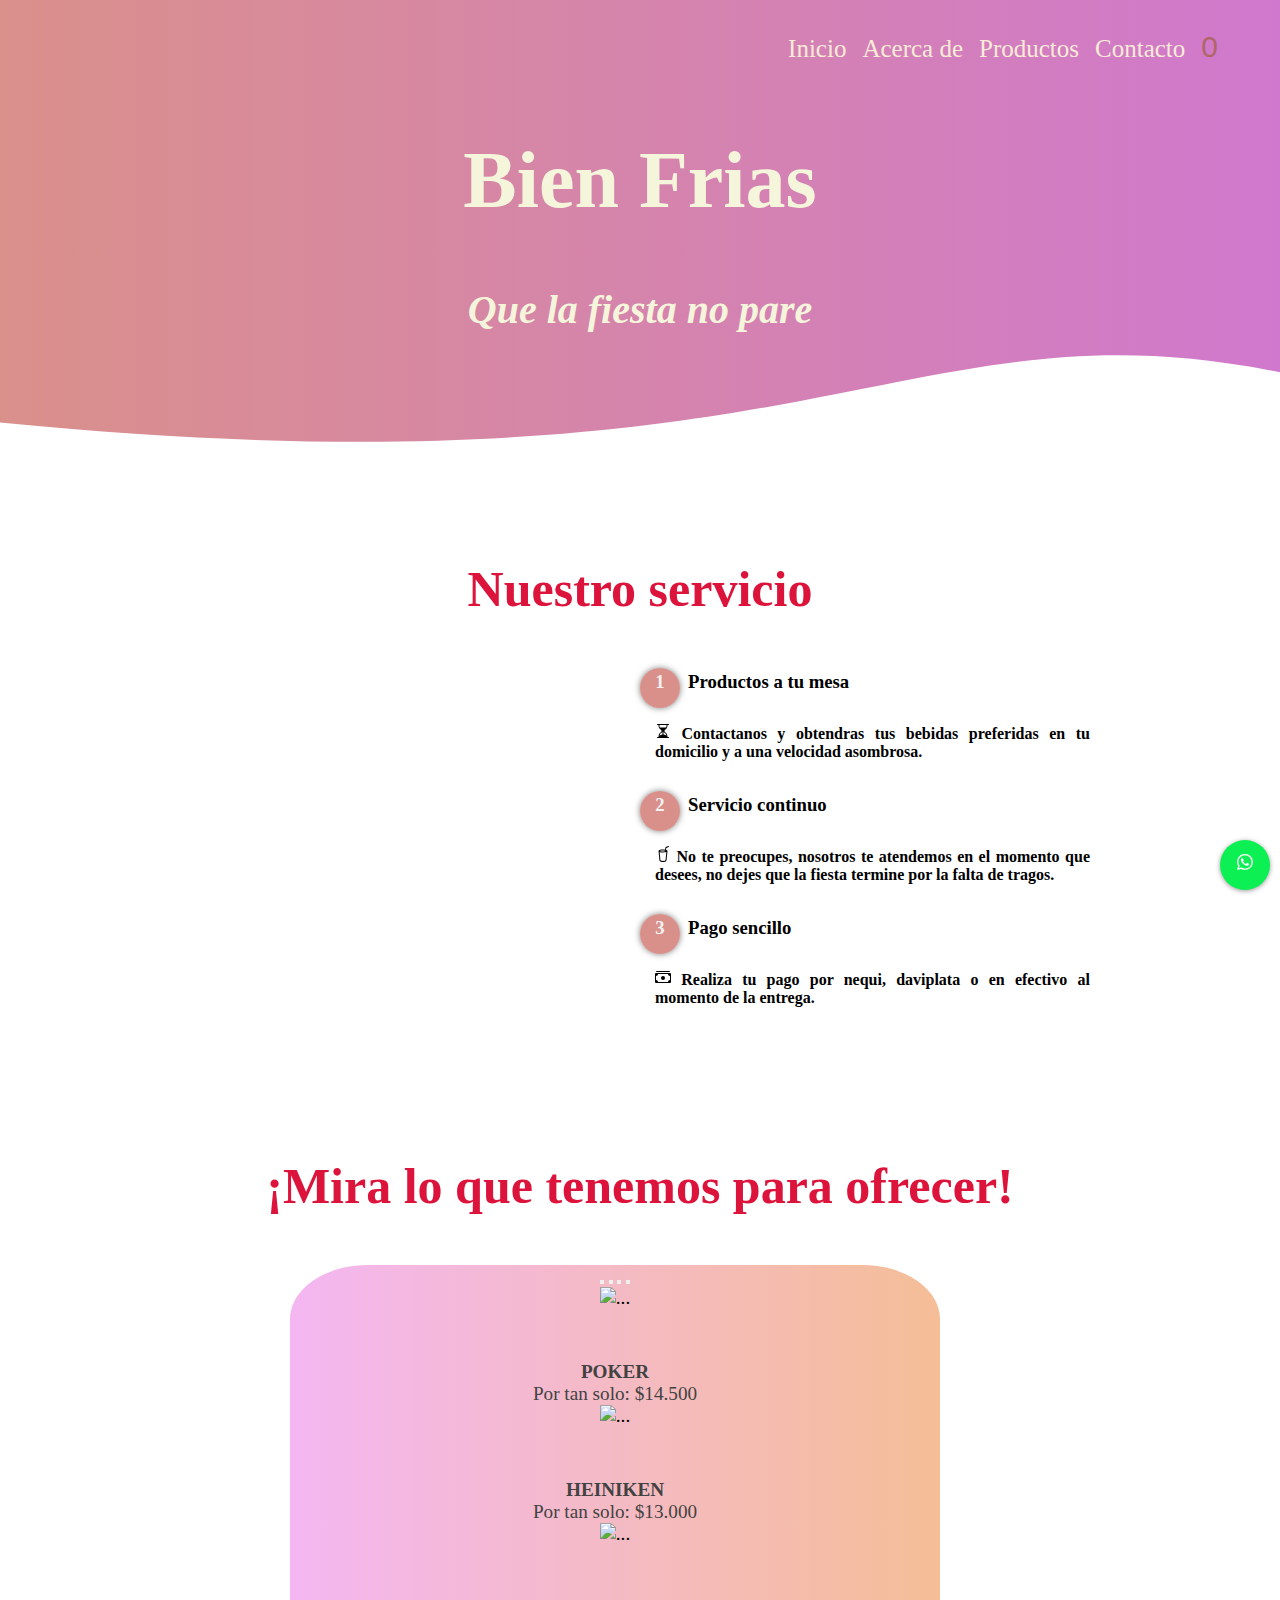
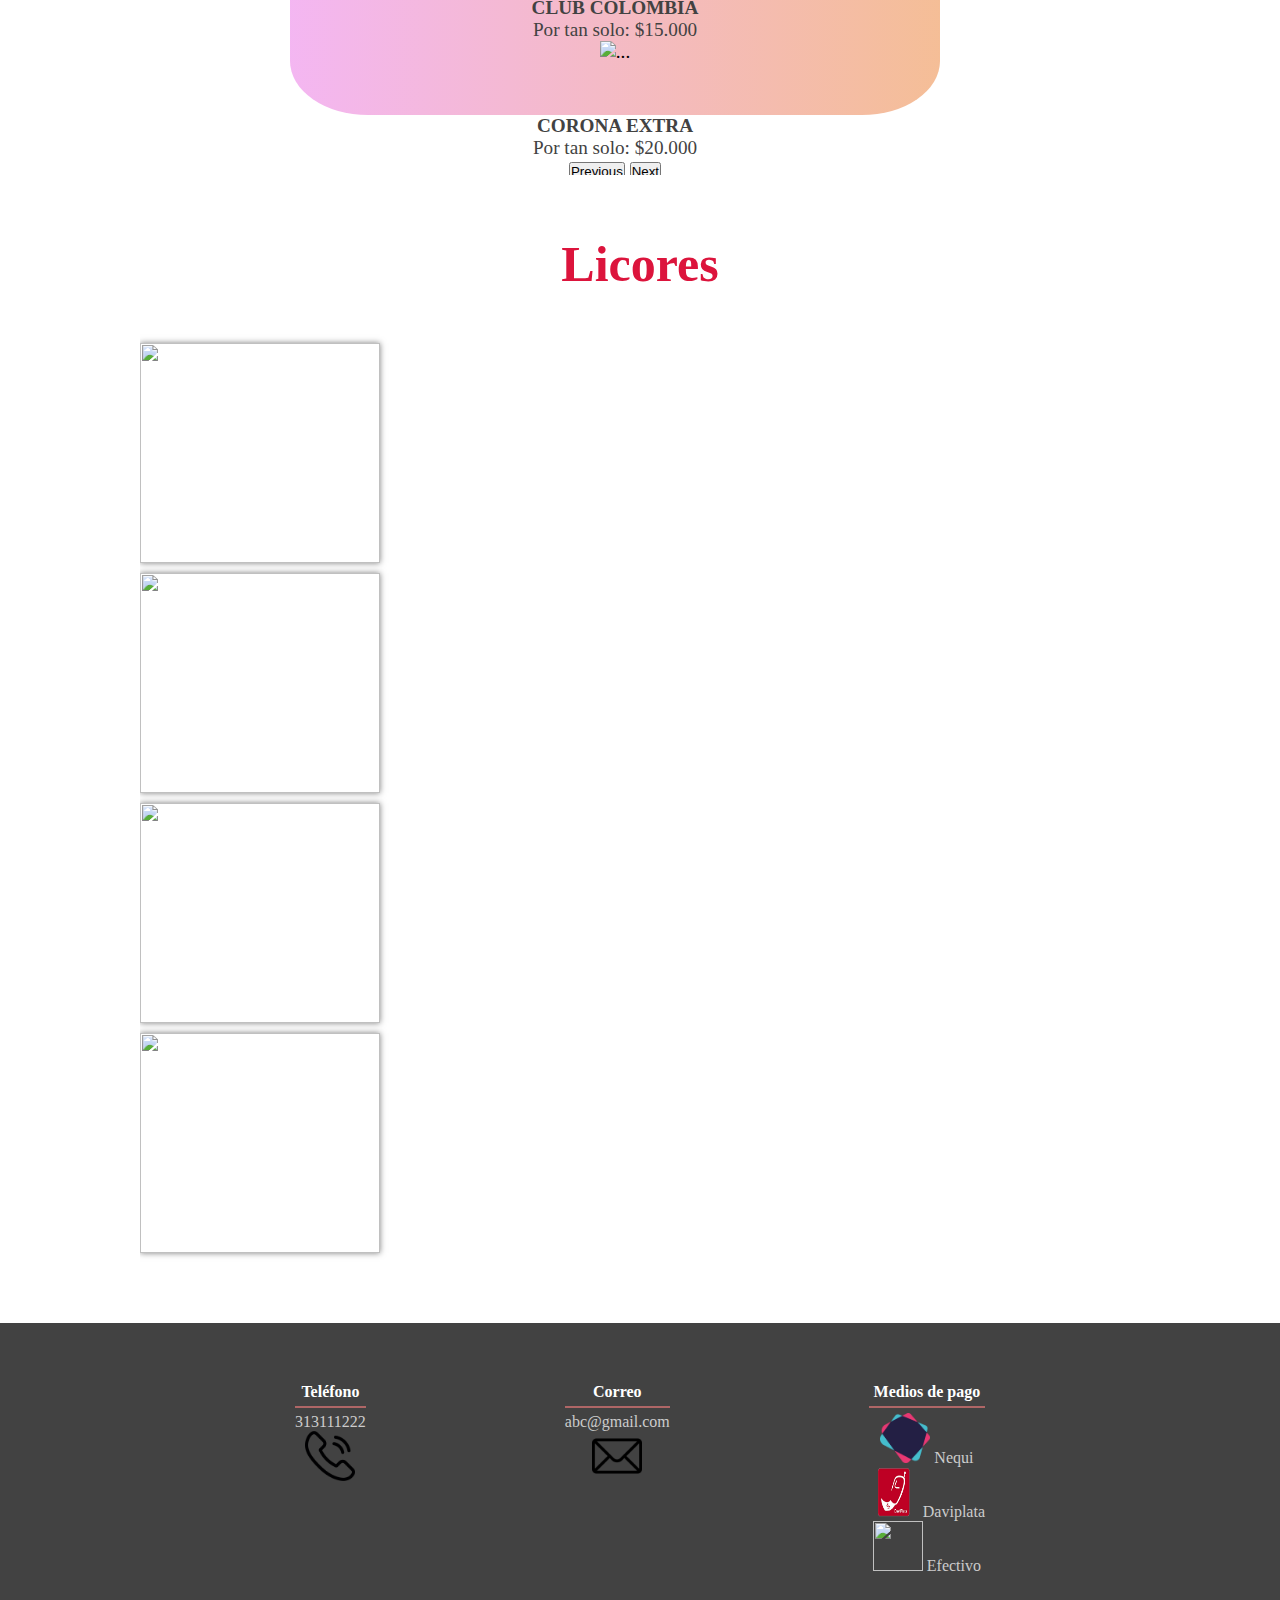
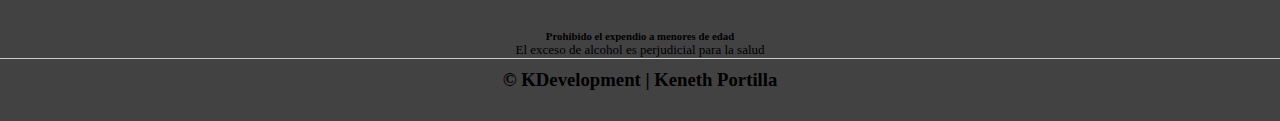
==== index.html @ 6ebc7239 "Add files via upload" ====
<!DOCTYPE html>
<html lang="en">

<head>
  <meta charset="UTF-8">
  <meta http-equiv="X-UA-Compatible" content="IE=edge">
  <meta name="viewport" content="width=device-width, initial-scale=1.0">
  <title>TodoVariety</title>
  <script src="https://kit.fontawesome.com/df59baf6b8.js" crossorigin="anonymous"></script>
  <link rel="preconnect" href="https://fonts.gstatic.com">
  <link href="https://fonts.googleapis.com/css2?family=Roboto:wght@400;700&display=swap" rel="stylesheet">

  <script defer src="stock.js"></script>
  <script defer src="modal.js"></script>
  <script defer src="app.js"></script>

  <link rel="shortcut icon" href="resources/icon.png">

  <link href="https://fonts.googleapis.com/css2?family=Bitter:wght@400;700&display=swap" rel="stylesheet">
  <link rel="preconectar" href="https://fonts.googleapis.com">
  <link rel="preconectar" href="https://fonts.gstatic.com" crossorigin>
  <link
    href="https: //fonts.googleapis.com/css2? familia= Josefin+Sans:ital,peso@0,300;0,400;0,600;1,300;1,400 & display=swap"
    rel="stylesheet">
  <link rel="stylesheet" type="text/css" href="css/style.css">
  <link rel="stylesheet" type="text/css" href="css/animation.css">
  <link rel="stylesheet" type="text/css" href="css/wpp.css">

  <link href="https://cdn.jsdelivr.net/npm/bootstrap@5.2.2/dist/css/bootstrap.min.css" rel="stylesheet"
    integrity="sha384-Zenh87qX5JnK2Jl0vWa8Ck2rdkQ2Bzep5IDxbcnCeuOxjzrPF/et3URy9Bv1WTRi" crossorigin="anonymous">
  <script src="https://cdn.jsdelivr.net/npm/bootstrap@5.2.2/dist/js/bootstrap.bundle.min.js"
    integrity="sha384-OERcA2EqjJCMA+/3y+gxIOqMEjwtxJY7qPCqsdltbNJuaOe923+mo//f6V8Qbsw3"
    crossorigin="anonymous"></script>
</head>

<body>

  <header id="banner">
    <nav class="fadeInLR">
      <a href="#">Inicio</a>
      <a href="#cont-au">Acerca de</a>
      <a href="#cont-prod">Productos</a>
      <a href="#foo">Contacto</a>
      <a href="#elcarro"><button id="boton-carrito"><i class="fas fa-shopping-cart"></i><span
            id="contadorCarrito">0</span></button>
      </a>
    </nav>

    <section class="header-text">

      <h1 class="fadeInRL">Bien Frias</h1>
      <h2 class="fadeInLR">Que la fiesta no pare</h2>

    </section>
    <div class="wave fadeInUp" style="height: 150px; overflow: hidden;"><svg viewBox="0 0 500 150"
        preserveAspectRatio="none" style="height: 100%; width: 100%;">
        <path d="M-0.84,72.36 C323.64,154.27 352.99,-54.94 501.41,23.02 L500.00,150.00 L0.00,150.00 Z"
          style="stroke: none; fill: #ffffff;"></path>
      </svg></div>
  </header>

  <div id="container">

    <section id="cont-au" class="contenedor about-us">
      <h2 class="tit">Nuestro servicio</h2>
      <div class="contenedor-about-us">
        <img src="resources/img.png" alt="" class="img-about-us">
        <div class="contenido-textos">
          <h3><span>1</span>Productos a tu mesa</h3>
          <p><svg xmlns="http://www.w3.org/2000/svg" width="16" height="16" fill="currentColor"
              class="bi bi-hourglass-split" viewBox="0 0 16 16">
              <path
                d="M2.5 15a.5.5 0 1 1 0-1h1v-1a4.5 4.5 0 0 1 2.557-4.06c.29-.139.443-.377.443-.59v-.7c0-.213-.154-.451-.443-.59A4.5 4.5 0 0 1 3.5 3V2h-1a.5.5 0 0 1 0-1h11a.5.5 0 0 1 0 1h-1v1a4.5 4.5 0 0 1-2.557 4.06c-.29.139-.443.377-.443.59v.7c0 .213.154.451.443.59A4.5 4.5 0 0 1 12.5 13v1h1a.5.5 0 0 1 0 1h-11zm2-13v1c0 .537.12 1.045.337 1.5h6.326c.216-.455.337-.963.337-1.5V2h-7zm3 6.35c0 .701-.478 1.236-1.011 1.492A3.5 3.5 0 0 0 4.5 13s.866-1.299 3-1.48V8.35zm1 0v3.17c2.134.181 3 1.48 3 1.48a3.5 3.5 0 0 0-1.989-3.158C8.978 9.586 8.5 9.052 8.5 8.351z" />
            </svg> Contactanos y obtendras tus bebidas preferidas en tu domicilio y a una velocidad asombrosa.</p>
          <h3><span>2</span>Servicio continuo</h3>
          <p><svg xmlns="http://www.w3.org/2000/svg" width="16" height="16" fill="currentColor" class="bi bi-cup-straw"
              viewBox="0 0 16 16">
              <path
                d="M13.902.334a.5.5 0 0 1-.28.65l-2.254.902-.4 1.927c.376.095.715.215.972.367.228.135.56.396.56.82 0 .046-.004.09-.011.132l-.962 9.068a1.28 1.28 0 0 1-.524.93c-.488.34-1.494.87-3.01.87-1.516 0-2.522-.53-3.01-.87a1.28 1.28 0 0 1-.524-.93L3.51 5.132A.78.78 0 0 1 3.5 5c0-.424.332-.685.56-.82.262-.154.607-.276.99-.372C5.824 3.614 6.867 3.5 8 3.5c.712 0 1.389.045 1.985.127l.464-2.215a.5.5 0 0 1 .303-.356l2.5-1a.5.5 0 0 1 .65.278zM9.768 4.607A13.991 13.991 0 0 0 8 4.5c-1.076 0-2.033.11-2.707.278A3.284 3.284 0 0 0 4.645 5c.146.073.362.15.648.222C5.967 5.39 6.924 5.5 8 5.5c.571 0 1.109-.03 1.588-.085l.18-.808zm.292 1.756C9.445 6.45 8.742 6.5 8 6.5c-1.133 0-2.176-.114-2.95-.308a5.514 5.514 0 0 1-.435-.127l.838 8.03c.013.121.06.186.102.215.357.249 1.168.69 2.438.69 1.27 0 2.081-.441 2.438-.69.042-.029.09-.094.102-.215l.852-8.03a5.517 5.517 0 0 1-.435.127 8.88 8.88 0 0 1-.89.17zM4.467 4.884s.003.002.005.006l-.005-.006zm7.066 0-.005.006c.002-.004.005-.006.005-.006zM11.354 5a3.174 3.174 0 0 0-.604-.21l-.099.445.055-.013c.286-.072.502-.149.648-.222z" />
            </svg>
            No te preocupes, nosotros te atendemos en el momento que desees, no dejes que la fiesta termine por la falta
            de tragos.</p>
          <h3><span>3</span>Pago sencillo</h3>
          <p><svg xmlns="http://www.w3.org/2000/svg" width="16" height="16" fill="currentColor" class="bi bi-cash-stack"
              viewBox="0 0 16 16">
              <path d="M1 3a1 1 0 0 1 1-1h12a1 1 0 0 1 1 1H1zm7 8a2 2 0 1 0 0-4 2 2 0 0 0 0 4z" />
              <path
                d="M0 5a1 1 0 0 1 1-1h14a1 1 0 0 1 1 1v8a1 1 0 0 1-1 1H1a1 1 0 0 1-1-1V5zm3 0a2 2 0 0 1-2 2v4a2 2 0 0 1 2 2h10a2 2 0 0 1 2-2V7a2 2 0 0 1-2-2H3z" />
            </svg>
            Realiza tu pago por nequi, daviplata o en efectivo al momento de la entrega.</p>
        </div>
      </div>

    </section>

    <section id="cont-prod" class="contenedor productos">
      <h2 class="tit">¡Mira lo que tenemos para ofrecer!</h2>
      <div id="beerCarousel" show="false" class="carousel slide fadeInDown" data-bs-ride="carousel">

        <div class="carousel-indicators">
          <button type="button" data-bs-target="#carouselExampleCaptions" data-bs-slide-to="0" class="active"
            aria-current="true" aria-label="Slide 1"></button>
          <button type="button" data-bs-target="#carouselExampleCaptions" data-bs-slide-to="1"
            aria-label="Slide 2"></button>
          <button type="button" data-bs-target="#carouselExampleCaptions" data-bs-slide-to="2"
            aria-label="Slide 3"></button>
          <button type="button" data-bs-target="#carouselExampleCaptions" data-bs-slide-to="3"
            aria-label="Slide 4"></button>
        </div>
        <div class="carousel-inner">
          <div class="carousel-item active">
            <img id="carrusel1" src="resources/poker.png" class="d-block w-100" alt="...">
            <div class="carousel-caption d-none d-md-block">
              <h4>POKER</h4>
              <p>Por tan solo: $14.500</p>
            </div>
          </div>
          <div class="carousel-item">
            <img id="carrusel2" src="resources/heiniken.png" class="d-block w-100" alt="...">
            <div class="carousel-caption d-none d-md-block">
              <h4>HEINIKEN</h4>
              <p>Por tan solo: $13.000</p>
            </div>
          </div>
          <div class="carousel-item">
            <img id="carrusel3" src="resources/clubcol.png" class="d-block w-100" alt="...">
            <div class="carousel-caption d-none d-md-block">
              <h4>CLUB COLOMBIA</h4>
              <p>Por tan solo: $15.000</p>
            </div>
          </div>
          <div class="carousel-item">
            <img id="carrusel4" src="resources/corona.png" class="d-block w-100" alt="...">
            <div class="carousel-caption d-none d-md-block">
              <h4>CORONA EXTRA</h4>
              <p>Por tan solo: $20.000</p>
            </div>
          </div>
          </form>

        </div>
        <button class="carousel-control-prev" type="button" data-bs-target="#carouselExampleCaptions"
          data-bs-slide="prev">
          <span class="carousel-control-prev-icon" aria-hidden="true"></span>
          <span class="visually-hidden">Previous</span>
        </button>
        <button class="carousel-control-next" type="button" data-bs-target="#carouselExampleCaptions"
          data-bs-slide="next">
          <span class="carousel-control-next-icon" aria-hidden="true"></span>
          <span class="visually-hidden">Next</span>
        </button>
      </div>

    </section>


    <div class="contenedor">
      <div class="elcarro" id="elcarro">
        <div class="modal-contenedor">
          <div class="modal-carrito">
            <h3>Carrito</h3>
            <button id="carritoCerrar"><i class="fas fa-times-circle"></i></button>
            <div id="carrito-contenedor">
            </div>
            <p class="precioProducto">Precio total: $<span id="precioTotal">0</span></p>
      

            <button id="vaciar-carrito" class="boton-agregar">Vaciar carrito</button>
          </div>
        </div>
      </div>

      <h2 class="tit">Licores</h2>
      <div class="galeria-prod"></div>
      <main id="contenedor-productos">

      </main>
    </div>
  </div>




  <footer id="foo">
    <div class="contenedor-footer">
      <div class="cont-foo">
        <h4>Teléfono</h4>
        <p>313111222</p>
        <img src="resources/tel.png" width="150" height="150px" alt="">
      </div>
      <div class="cont-foo">
        <h4>Correo</h4>
        <p>abc@gmail.com</p>
        <img src="resources/correo.png" width="150" height="150px" alt="">
      </div>
      <div class="cont-foo">
        <h4>Medios de pago</h4>
        <p><img src="resources/nequi.webp" width="50" height="50px" alt="">
          Nequi</p>
        <p><img src="resources/daviplata.webp" width="50px" height="50px" alt="">
          Daviplata</p>
        <p><img src="resources/efectivo.png" width="50px" height="50px" alt="">
          Efectivo</p>
      </div>

    </div>
    <div class="cont-foo-advice">
      <h5>Prohibido el expendio a menores de edad</h5>
      <p>El exceso de alcohol es perjudicial para la salud</p>
    </div>
    <h3 class="titulo-final">&copy; KDevelopment | Keneth Portilla</h3>
  </footer>

  <script src="https://cdn.jsdelivr.net/npm/@popperjs/core@2.11.6/dist/umd/popper.min.js"
    integrity="sha384-oBqDVmMz9ATKxIep9tiCxS/Z9fNfEXiDAYTujMAeBAsjFuCZSmKbSSUnQlmh/jp3"
    crossorigin="anonymous"></script>
  <script src="https://cdn.jsdelivr.net/npm/bootstrap@5.2.2/dist/js/bootstrap.min.js"
    integrity="sha384-IDwe1+LCz02ROU9k972gdyvl+AESN10+x7tBKgc9I5HFtuNz0wWnPclzo6p9vxnk"
    crossorigin="anonymous"></script>

    <script src="https://cdnjs.cloudflare.com/ajax/libs/html2canvas/0.4.1/html2canvas.min.js"></script>
</body>

<a class="btn-wpp" href="https://api.whatsapp.com/send?phone=+573184746028&text=Hola, me interesa comprar algo!">
  <svg xmlns="http://www.w3.org/2000/svg" width="16" height="16" fill="currentColor" class="bi bi-whatsapp"
    viewBox="0 0 16 16">
    <path
      d="M13.601 2.326A7.854 7.854 0 0 0 7.994 0C3.627 0 .068 3.558.064 7.926c0 1.399.366 2.76 1.057 3.965L0 16l4.204-1.102a7.933 7.933 0 0 0 3.79.965h.004c4.368 0 7.926-3.558 7.93-7.93A7.898 7.898 0 0 0 13.6 2.326zM7.994 14.521a6.573 6.573 0 0 1-3.356-.92l-.24-.144-2.494.654.666-2.433-.156-.251a6.56 6.56 0 0 1-1.007-3.505c0-3.626 2.957-6.584 6.591-6.584a6.56 6.56 0 0 1 4.66 1.931 6.557 6.557 0 0 1 1.928 4.66c-.004 3.639-2.961 6.592-6.592 6.592zm3.615-4.934c-.197-.099-1.17-.578-1.353-.646-.182-.065-.315-.099-.445.099-.133.197-.513.646-.627.775-.114.133-.232.148-.43.05-.197-.1-.836-.308-1.592-.985-.59-.525-.985-1.175-1.103-1.372-.114-.198-.011-.304.088-.403.087-.088.197-.232.296-.346.1-.114.133-.198.198-.33.065-.134.034-.248-.015-.347-.05-.099-.445-1.076-.612-1.47-.16-.389-.323-.335-.445-.34-.114-.007-.247-.007-.38-.007a.729.729 0 0 0-.529.247c-.182.198-.691.677-.691 1.654 0 .977.71 1.916.81 2.049.098.133 1.394 2.132 3.383 2.992.47.205.84.326 1.129.418.475.152.904.129 1.246.08.38-.058 1.171-.48 1.338-.943.164-.464.164-.86.114-.943-.049-.084-.182-.133-.38-.232z" />
  </svg>
</a>

</html>
---- css/style.css ----
*{
    margin: 0;
    padding: 0;
    box-sizing: border-box;
}

.body{
    font-family: 'Josefin Sans';
    background-color:#f2f2f2;
    

}
.tit{
    color: crimson;
    font-size: 50px;
    text-align: center;
    margin-bottom: 50px;
}.tit2{
    color: crimson;
    font-size: 30px;
    text-align: left;
    margin-bottom: 20px;
    margin-top: 30px;
}

.contenedor{
    padding: 60px 0;
    width: 90%;
    max-width: 1000px;
    margin: auto;
    overflow: hidden;
}


#banner{
    width: 100%;
    height: 500px;
    /*browsers viejos*/
    background: -webkit-linear-gradient(to left, hsla(302, 90%, 35%, 0.548), hsla(4, 63%, 45%, 0.548)),url(../resources/Header.jpg);
    /*mas actual*/
    background: linear-gradient(to left, hsla(302, 90%, 35%, 0.548), hsla(4, 63%, 45%, 0.548)),url(../resources/Header.jpg);
    background-size: cover;
    background-attachment: fixed;
    position: relative;
}

nav{
    text-align: right;
    padding: 30px 50px 0 0;
}
nav > a{
    color: antiquewhite;
    font-weight: 300;
    text-decoration: none;
    margin-right: 12px;
    font-size: 25px;
    

}
nav > a:hover{ 
    color: blueviolet;
    text-decoration: underline;
}

header .header-text{
    display: flex;
    height: 420px;
    width: 100%;
    align-items: center;
    justify-content: center;
    flex-direction: column;
    text-align: center;
}
.header-text h1{
    font-size: 80px;
    color: beige;
    margin-bottom: 60px;
}
.header-text h2{
    font-size: 40px;
    color: beige;
    font-style: oblique;
    margin-bottom: 80px;
}

.wave{
    position: absolute;
    bottom: 0;
    width: 100%;
}

.contenedor-about-us{
    display: flex;
    justify-content: space-evenly;
}
.img-about-us{
    width: 40%;
}
.contenido-textos{
    width: 45%;
}
.contenido-textos h3{
    margin-bottom: 15px;
}
.contenido-textos h3 span{
    background-color: hsla(4, 63%, 45%, 0.548) ;
    color: #f2f2f2;
    border-radius: 50%;
    display: inline-block;
    text-align: center;
    width: 40px;
    height: 40px;
    padding: 3px;
    margin-right: 8px;
    box-shadow: 0 0 6px 0 rgb(0, 0, 0, .5);
}
.contenido-textos p{
    padding: 0px 0px 30px 15px;
    font-weight: 580;
    text-align: justify;
}

.cont-prod{
    background-color: #f2f2f2;
}

.cont-prod2{
    background-color: #f2f2f2;
}
.galeria-prod{
    display: flex;
    justify-content: space-evenly;
    flex-wrap: wrap;
}
.imagen-prod{
    width: 24%;
    height: 220px;
    margin-bottom: 10px;
    overflow: hidden;
    position: relative;
    cursor: pointer;
    box-shadow: 0 0 6px 0 rgba(0,0,0,.5);
}
.imagen-prod > img{
    width: 100%;
    height: 100%;
    object-fit: cover;
    display: block;
}
.hover-galeria{
    position: absolute;
    width: 100%;
    height: 100%;
    top: 0;
    transform: scale(0);
    background: hsla(302, 78%, 20%, 0.548);
    transition: transform .5s;
    display: flex;
    justify-content: center;
    align-items: center;
    flex-direction: column;
}
.hover-galeria img{
    width: 60px;
    
}
.hover-galeria p{
    color: #f2f2f2;
}
.imagen-prod:hover .hover-galeria{
    transform: scale(1);
}

/*footer*/

footer{
    background-color: #424242;
    padding: 60px 0 30px 0;
    margin: auto;
    overflow: hidden;
}

.contenedor-footer{
    display: flex;
    width: 85%;
    justify-content: space-evenly;
    margin: auto;
    padding-bottom: 55px;
    
}
.cont-foo{
   text-align: center;
}
.cont-foo h4{
    color: #fff;
    border-bottom:  2px solid #af6666;
    padding-bottom: 5px;
    margin-bottom: 5px;
}
.cont-foo p{
    color: #ccc;
}
.cont-foo img{
    height: 50px;
    width: 50px;
}
.cont-foo-advice{
    font-size: small;
    text-align: center;
    border-bottom: .5px solid #ccc;
}
.titulo-final{
    text-align: center;
    padding-top: 10px;
}
/*  
#container{
    align-content: center;
    align-items: center;
    text-align: center;
    background-color:beige;
    max-width: 90%;
    margin-left: 5%;
    margin-right: 5%;
}*/

#beerCarousel{
    background: linear-gradient(to right, hsla(302, 73%, 70%, 0.548), hsla(25, 82%, 59%, 0.548));    width: 65%;
    max-width: 70%;
    max-height: 450px;
    border-radius: 12%;
    font-size: 120%;
    position: relative;
    text-align: center;
    margin-left: 15%;
    margin-right: 15%;
    
}
.carousel-item{
    cursor: pointer;
    align-items: center;
}
.carousel-item img{
    align-items: flex-start;
    width: 320px;
    height: 320px;
}
.carousel-item h4{
    text-align: center;
    color: #424242;
}
.carousel-item p{
    text-align: center;
    color: #424242;
}

#carrusel1,#carrusel2,#carrusel3,#carrusel4{
    
    margin-bottom: 8%;
    max-width: 60%;
    max-height: 400px;
    
}


/*carrito*/

#boton-carrito {
    border: none;
    color: #af6666;
    font-size: 30px;
    background-color: rgba(0, 0, 0, 0);
    border-radius: 50%;
    transition: all .3s;
}
#boton-carrito:hover {
    cursor: pointer;
    color: white;
    background-color:blueviolet ;
}
#boton-carrito:focus {
    outline: none;
}

.boton-agregar {
    background-color: rgb(117, 36, 193);
    color: white;
    font-size: 18px;
    font-weight: 700;
    padding: 5px;
    border: none;
}
.boton-agregar:hover {
    cursor: pointer;
}
.boton-agregar:focus {
    outline: none;
}

.elcarro{
    align-items: center;

}
.modal-contenedor {
    position: fixed;
    top: 0;
    width: 80%;
    height: 100vh;
    background-color: rgba(0, 0, 0, 0.1);
    display: flex;
    justify-content: center;
    align-items: center;
    transition: all .5s;
    opacity: 0;
    visibility: hidden;
    overflow: hidden;
    z-index: 2;
}

.modal-active {
    opacity: 1;
    visibility: visible;
    z-index: 2;
}

.modal-carrito {
    border-radius: 1%;
    position: relative;
    background-color: #fff;
    min-width: 220px;
    max-width: 600px;
    padding: 10px;
    margin-top: -100%;
    transition: all .5s;
    z-index: 2;
    box-shadow: 0 5px 5px rgba(0, 0, 0, .8);
}

.modal-active .modal-carrito {
    margin-top: 0;
    z-index: 2;
}

.modal-carrito h3 {
    color: blueviolet;
    padding-bottom: 5px;
    z-index: 2;
}
.modal-carrito #carritoCerrar {
    position: absolute;
    top: 15px;
    right: 15px;
    font-size: 20px;
    color: crimson;
    border: none;
    background-color:#fff;
    z-index: 2;
}
.modal-carrito #carritoCerrar:hover {
    cursor: pointer;
    z-index: 2;
}
.modal-carrito #carritoCerrar:focus {
    outline: none;
    z-index: 2;
}
.modal-carrito .precioProducto {
    padding-top: 10px;
     z-index: 2;    
}

.productoEnCarrito {
    border-left: 5px solid lightblue;
    border-bottom-left-radius: 3px;
    border-top-left-radius: 3px;
    margin: 5px 0;
    padding: 5px 10px;
    display: flex;
    justify-content: space-between;
}
.productoEnCarrito:hover {
    border-left: 5px solid blueviolet;
}

.boton-eliminar {
    background-color: #fff;
    color: red;
    border: none;
    font-size: 20px;
}

.boton-eliminar:hover {
    cursor: pointer;
}
.boton-eliminar:focus {
    outline: none;
}
.vaciar-carrito{
    text-align: center;
}


/* Responsive config
desde pantallas grandes hasta 500px
*/
@media screen and (max-width:900px){
    header{
        background-position: center;
    }
    
    .contenedor-about-us{
        flex-direction: column;
        justify-content: center;
        align-items: center;
    }
    .contenido-textos{
        width: 90%;
    }
    .img-about-us {
        width: 90%;
    }
    /*Prod*/
    .imagen-prod {
        width: 40%;
    }
    .carousel-item img{
        align-items: flex-start;
        width: 220px;
        height: 220px;
    }

    #boton-carrito {
        border: none;
        color: blueviolet;
        font-size: 28px;
        background-color: rgba(0, 0, 0, 0);
        border-radius: 50%;
        transition: all .3s;
    }
    
}

@media screen and (max-width:500px) {
    .tit{
        color: crimson;
        font-size: 30px;
        text-align: center;
        margin-bottom: 30px;
    }.tit2{
        color: crimson;
        font-size: 20px;
        text-align: left;
        margin-bottom: 20px;
        margin-top: 30px;
    }
    nav{
        text-align: center;
        padding: 30px 0 0 0px;
    }
    nav >a{
        font-size: 15px;
        margin-right: 5px;
        margin-bottom: 0px;
    }
    .header-text h1{
        margin-top: 0px;
        margin-bottom: 210px;
        font-size: 35px;
    }
    .header-text h2{
        font-size: 0px;
        transform: scale(0);
    }

    .img-about-us{
        margin-bottom: 50px;
        width: 95%;
    }
    .contenido-textos{
        width: 95%;
    }
    .imagen-prod {
        width: 95%;
    }
    .contenedor-footer{
        flex-direction: column;
        border: none;
    }
    .cont-foo h4{
        border: none;

    }
    #banner{
        width: 100%;
        height: 250px;
        /*browsers viejos*/
        background: -webkit-linear-gradient(to left, hsla(302, 90%, 35%, 0.548), hsla(4, 63%, 45%, 0.548)),url(../resources/banner2.jpg);
        /*mas actual*/
        background: linear-gradient(to left, hsla(302, 90%, 35%, 0.548), hsla(4, 63%, 45%, 0.548)),url(../resources/banner2.jpg);
        background-size: 100%;
        background-attachment: fixed;
        position: relative;
    }

    

    #boton-carrito {
        border: none;
        color: rgb(33, 0, 64);
        font-size: 22px;
        background-color: rgba(0, 0, 0, 0);
        border-radius: 50%;
        transition: all .3s;
    }

}
---- css/animation.css ----
.fadeIn{
    -webkit-animation-duration: 2s;
    animation-duration: 2s;
    -webkit-animation-fill-mode: both;
    animation-fill-mode: both;
    -webkit-animation-name: fadeIn;
    animation-name: fadeIn;
}

@keyframes fadeIn{
    from{
        opacity: 0;
    }
    to{
        opacity: 1;
    }
}

.fadeInLR{
    -webkit-animation-duration: 1.2s;
    animation-duration: 1.2s;
    -webkit-animation-fill-mode: both;
    animation-fill-mode: both;
    -webkit-animation-name: fadeInLR;
    animation-name: fadeInLR;
}

@keyframes fadeInLR{
    from{
        opacity: 0;
        -webkit-transform: translate3d(-100%,0,0);
        transform: translate3d(-100%,0,0);
    }
    to{
        opacity: 1;
        -webkit-transform: translate3d(0, 0, 0);
        transform: translate3d(0, 0, 0);
    }
}


.fadeInRL{
    -webkit-animation-duration: 1.2s;
    animation-duration: 1.2s;
    -webkit-animation-fill-mode: both;
    animation-fill-mode: both;
    -webkit-animation-name: fadeInRL;
    animation-name: fadeInRL;
}

@keyframes fadeInRL{
    from{
        opacity: 0;
        -webkit-transform: translate3d(100%,0,0);
        transform: translate3d(100%,0,0);
    }
    to{
        opacity: 1;
        -webkit-transform: translate3d(0, 0, 0);
        transform: translate3d(0, 0, 0);
    }
}

.fadeInDown{
    -webkit-animation-duration: 1s;
    animation-duration: 1s;
    -webkit-animation-fill-mode: both;
    animation-fill-mode: both;
    -webkit-animation-name: fadeInDown;
    animation-name: fadeInDown;
}

@keyframes fadeInDown{
    from{
        opacity: 0;
        -webkit-transform: translate3d(0,-100%,0);
        transform: translate3d(0,-100%,0);
    }
    to{
        opacity: 1;
        -webkit-transform: translate3d(0, 0, 0);
        transform: translate3d(0, 0, 0);
    }
}

.fadeInUp{
    -webkit-animation-duration: 1s;
    animation-duration: 1s;
    -webkit-animation-fill-mode: both;
    animation-fill-mode: both;
    -webkit-animation-name: fadeInUp;
    animation-name: fadeInUp;
}

@keyframes fadeInUp{
    from{
        opacity: 0;
        -webkit-transform: translate3d(0,100%,0);
        transform: translate3d(0,100%,0);
    }
    to{
        opacity: 1;
        -webkit-transform: translate3d(0, 0, 0);
        transform: translate3d(0, 0, 0);
    }
}
---- css/wpp.css ----
.btn-wpp{
    position: fixed;
    width: 50px;
    height: 50px;
    bottom: 10px;
    line-height: 50px;
    right: 10px;
    background-color: #0df053;
    color: #fff;
    border-radius: 50%;
    text-align: center;
    box-shadow: 0px 1px 5px rgba(0, 0, 0, .4) ;
    z-index: 50;
}

.btn-wpp:hover{
    text-decoration: none;
    color: #0df053;
    background: #fff;
}
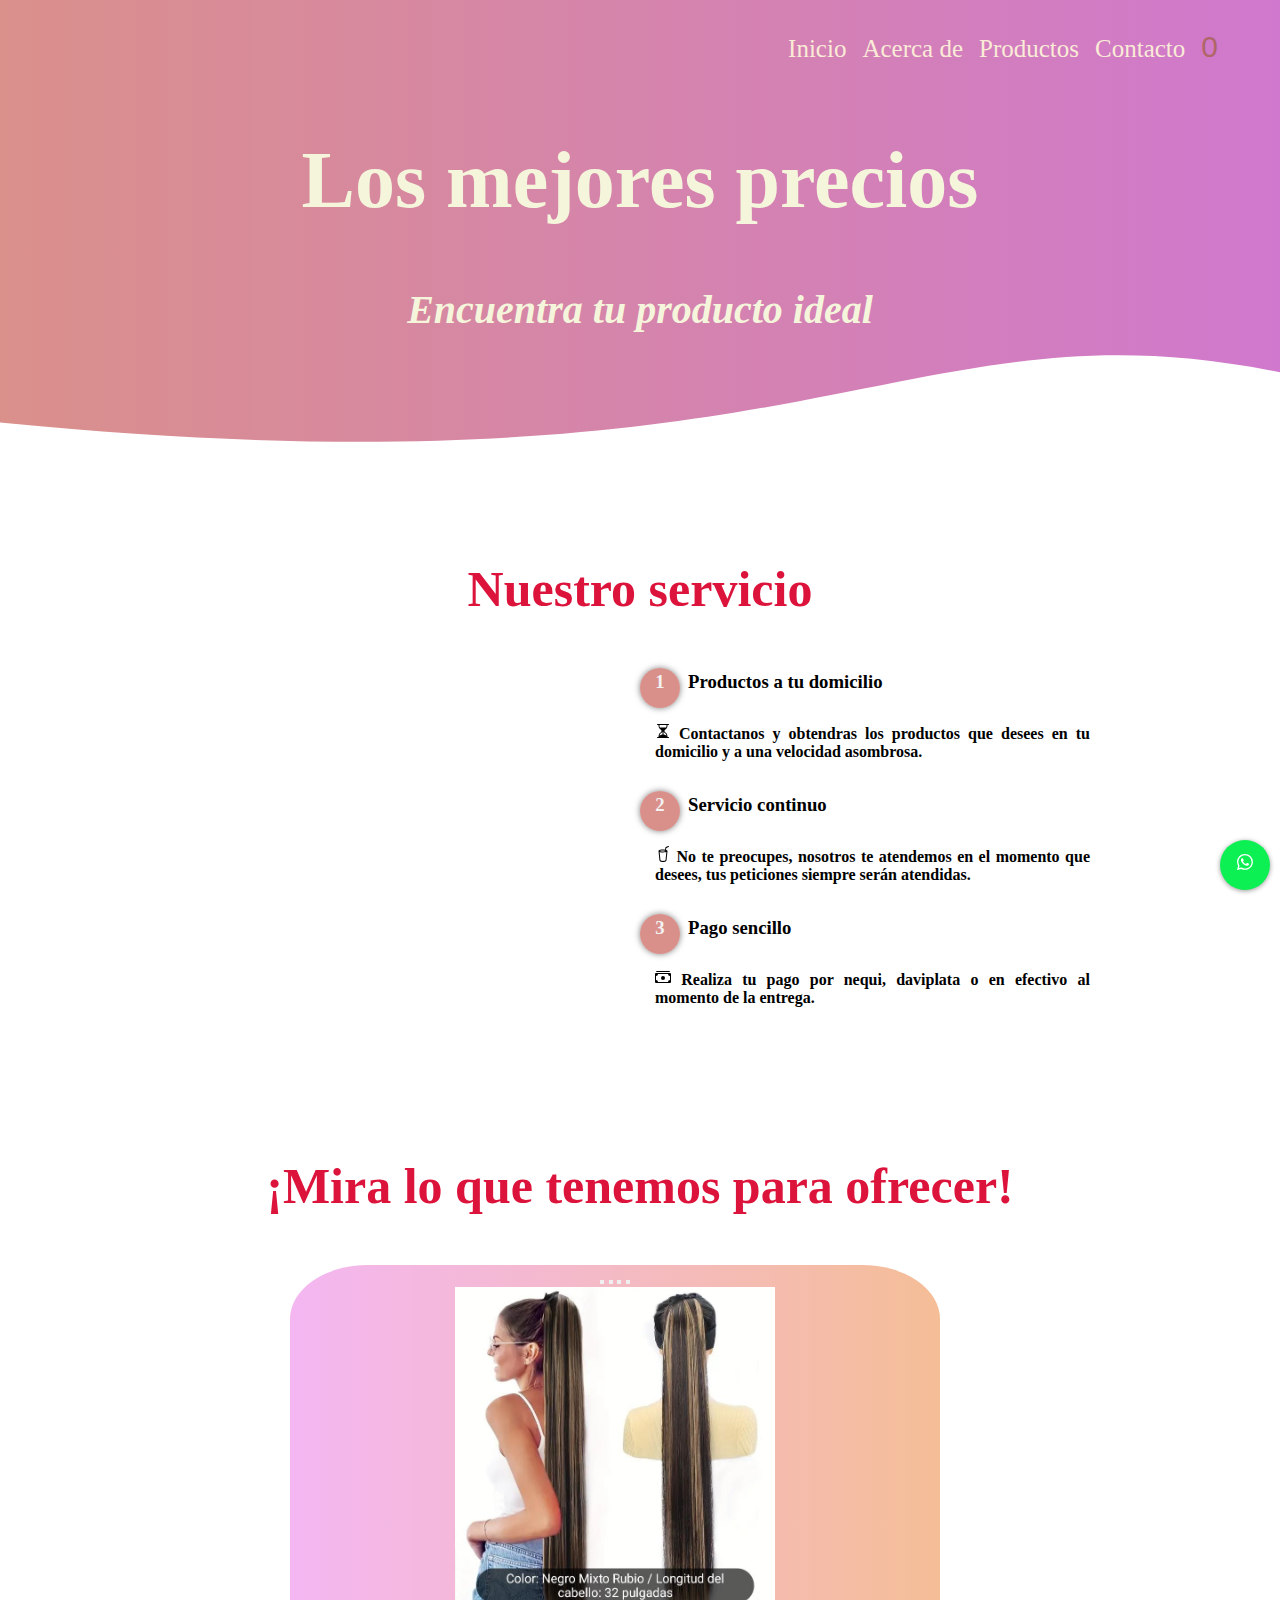
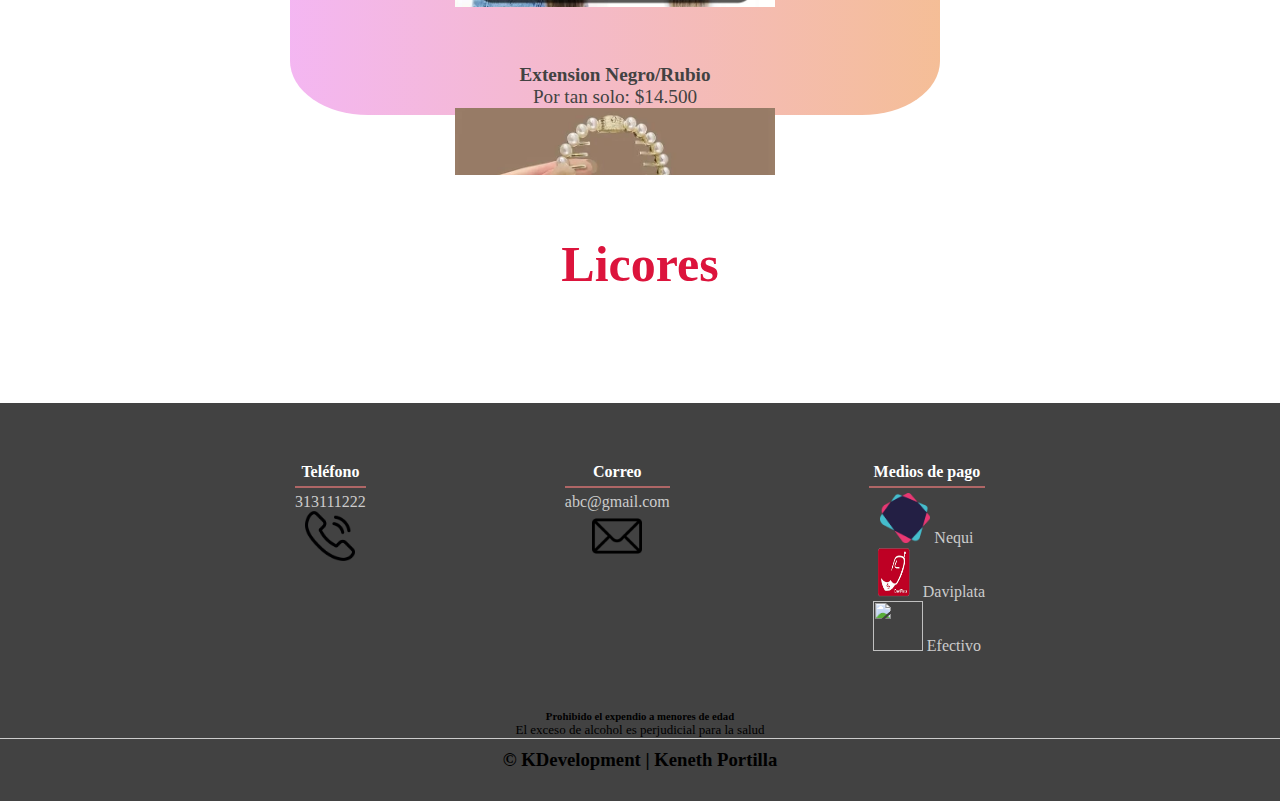
==== commit c0a1a895: "Update index.html" ====
--- a/index.html
+++ b/index.html
@@ -49,8 +49,8 @@
 
     <section class="header-text">
 
-      <h1 class="fadeInRL">Bien Frias</h1>
-      <h2 class="fadeInLR">Que la fiesta no pare</h2>
+      <h1 class="fadeInRL">Los mejores precios</h1>
+      <h2 class="fadeInLR">Encuentra tu producto ideal</h2>
 
     </section>
     <div class="wave fadeInUp" style="height: 150px; overflow: hidden;"><svg viewBox="0 0 500 150"
@@ -67,20 +67,19 @@
       <div class="contenedor-about-us">
         <img src="resources/img.png" alt="" class="img-about-us">
         <div class="contenido-textos">
-          <h3><span>1</span>Productos a tu mesa</h3>
+          <h3><span>1</span>Productos a tu domicilio</h3>
           <p><svg xmlns="http://www.w3.org/2000/svg" width="16" height="16" fill="currentColor"
               class="bi bi-hourglass-split" viewBox="0 0 16 16">
               <path
                 d="M2.5 15a.5.5 0 1 1 0-1h1v-1a4.5 4.5 0 0 1 2.557-4.06c.29-.139.443-.377.443-.59v-.7c0-.213-.154-.451-.443-.59A4.5 4.5 0 0 1 3.5 3V2h-1a.5.5 0 0 1 0-1h11a.5.5 0 0 1 0 1h-1v1a4.5 4.5 0 0 1-2.557 4.06c-.29.139-.443.377-.443.59v.7c0 .213.154.451.443.59A4.5 4.5 0 0 1 12.5 13v1h1a.5.5 0 0 1 0 1h-11zm2-13v1c0 .537.12 1.045.337 1.5h6.326c.216-.455.337-.963.337-1.5V2h-7zm3 6.35c0 .701-.478 1.236-1.011 1.492A3.5 3.5 0 0 0 4.5 13s.866-1.299 3-1.48V8.35zm1 0v3.17c2.134.181 3 1.48 3 1.48a3.5 3.5 0 0 0-1.989-3.158C8.978 9.586 8.5 9.052 8.5 8.351z" />
-            </svg> Contactanos y obtendras tus bebidas preferidas en tu domicilio y a una velocidad asombrosa.</p>
+            </svg> Contactanos y obtendras los productos que desees en tu domicilio y a una velocidad asombrosa.</p>
           <h3><span>2</span>Servicio continuo</h3>
           <p><svg xmlns="http://www.w3.org/2000/svg" width="16" height="16" fill="currentColor" class="bi bi-cup-straw"
               viewBox="0 0 16 16">
               <path
                 d="M13.902.334a.5.5 0 0 1-.28.65l-2.254.902-.4 1.927c.376.095.715.215.972.367.228.135.56.396.56.82 0 .046-.004.09-.011.132l-.962 9.068a1.28 1.28 0 0 1-.524.93c-.488.34-1.494.87-3.01.87-1.516 0-2.522-.53-3.01-.87a1.28 1.28 0 0 1-.524-.93L3.51 5.132A.78.78 0 0 1 3.5 5c0-.424.332-.685.56-.82.262-.154.607-.276.99-.372C5.824 3.614 6.867 3.5 8 3.5c.712 0 1.389.045 1.985.127l.464-2.215a.5.5 0 0 1 .303-.356l2.5-1a.5.5 0 0 1 .65.278zM9.768 4.607A13.991 13.991 0 0 0 8 4.5c-1.076 0-2.033.11-2.707.278A3.284 3.284 0 0 0 4.645 5c.146.073.362.15.648.222C5.967 5.39 6.924 5.5 8 5.5c.571 0 1.109-.03 1.588-.085l.18-.808zm.292 1.756C9.445 6.45 8.742 6.5 8 6.5c-1.133 0-2.176-.114-2.95-.308a5.514 5.514 0 0 1-.435-.127l.838 8.03c.013.121.06.186.102.215.357.249 1.168.69 2.438.69 1.27 0 2.081-.441 2.438-.69.042-.029.09-.094.102-.215l.852-8.03a5.517 5.517 0 0 1-.435.127 8.88 8.88 0 0 1-.89.17zM4.467 4.884s.003.002.005.006l-.005-.006zm7.066 0-.005.006c.002-.004.005-.006.005-.006zM11.354 5a3.174 3.174 0 0 0-.604-.21l-.099.445.055-.013c.286-.072.502-.149.648-.222z" />
             </svg>
-            No te preocupes, nosotros te atendemos en el momento que desees, no dejes que la fiesta termine por la falta
-            de tragos.</p>
+            No te preocupes, nosotros te atendemos en el momento que desees, tus peticiones siempre serán atendidas.</p>
           <h3><span>3</span>Pago sencillo</h3>
           <p><svg xmlns="http://www.w3.org/2000/svg" width="16" height="16" fill="currentColor" class="bi bi-cash-stack"
               viewBox="0 0 16 16">
@@ -110,30 +109,30 @@
         </div>
         <div class="carousel-inner">
           <div class="carousel-item active">
-            <img id="carrusel1" src="resources/poker.png" class="d-block w-100" alt="...">
-            <div class="carousel-caption d-none d-md-block">
-              <h4>POKER</h4>
+            <img id="carrusel1" src="resources/A1.jpeg" class="d-block w-100" alt="...">
+            <div class="carousel-caption d-none d-md-block">
+              <h4>Extension Negro/Rubio</h4>
               <p>Por tan solo: $14.500</p>
             </div>
           </div>
           <div class="carousel-item">
-            <img id="carrusel2" src="resources/heiniken.png" class="d-block w-100" alt="...">
-            <div class="carousel-caption d-none d-md-block">
-              <h4>HEINIKEN</h4>
+            <img id="carrusel2" src="resources/A2.jpeg" class="d-block w-100" alt="...">
+            <div class="carousel-caption d-none d-md-block">
+              <h4>Pinza para cabello Beige</h4>
               <p>Por tan solo: $13.000</p>
             </div>
           </div>
           <div class="carousel-item">
-            <img id="carrusel3" src="resources/clubcol.png" class="d-block w-100" alt="...">
-            <div class="carousel-caption d-none d-md-block">
-              <h4>CLUB COLOMBIA</h4>
+            <img id="carrusel3" src="resources/A3.jpeg" class="d-block w-100" alt="...">
+            <div class="carousel-caption d-none d-md-block">
+              <h4>Reloj Dama mas accesorios</h4>
               <p>Por tan solo: $15.000</p>
             </div>
           </div>
           <div class="carousel-item">
-            <img id="carrusel4" src="resources/corona.png" class="d-block w-100" alt="...">
-            <div class="carousel-caption d-none d-md-block">
-              <h4>CORONA EXTRA</h4>
+            <img id="carrusel4" src="resources/A4.jpeg" class="d-block w-100" alt="...">
+            <div class="carousel-caption d-none d-md-block">
+              <h4>Anillo Doble</h4>
               <p>Por tan solo: $20.000</p>
             </div>
           </div>
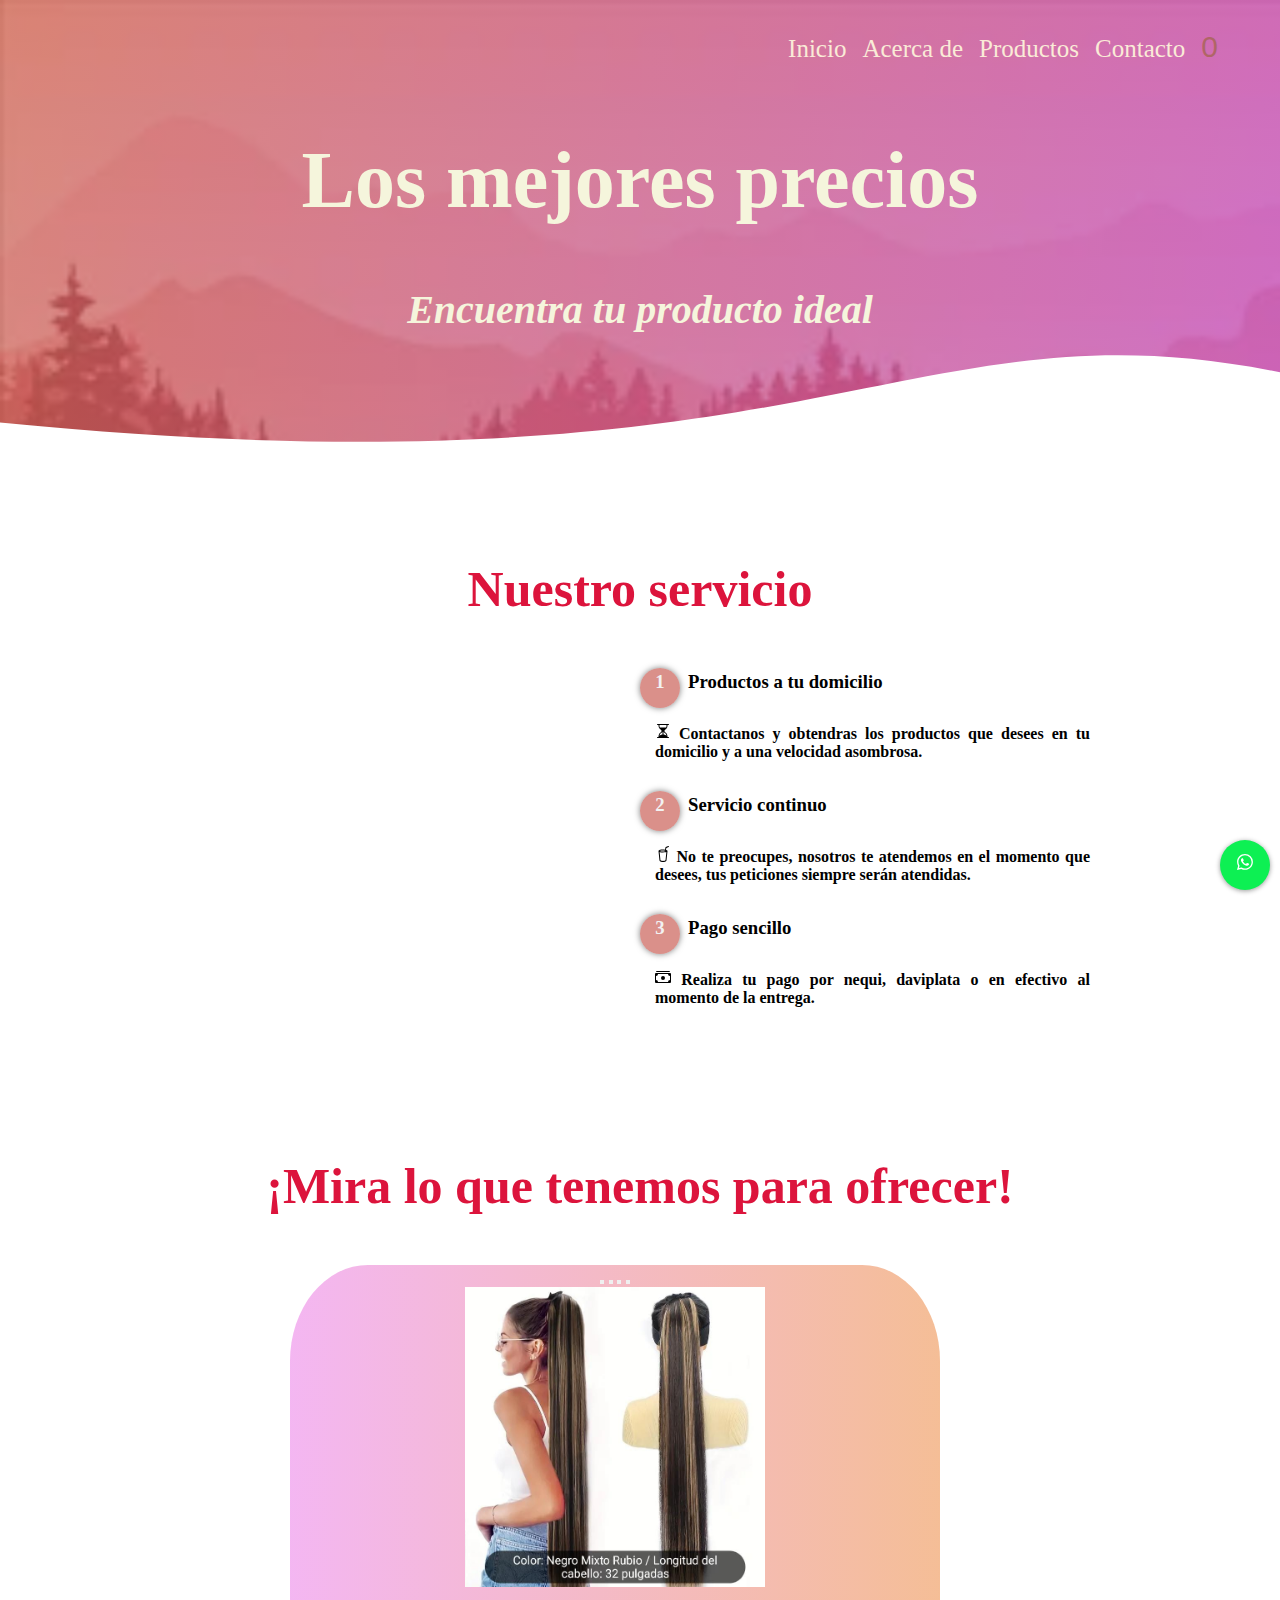
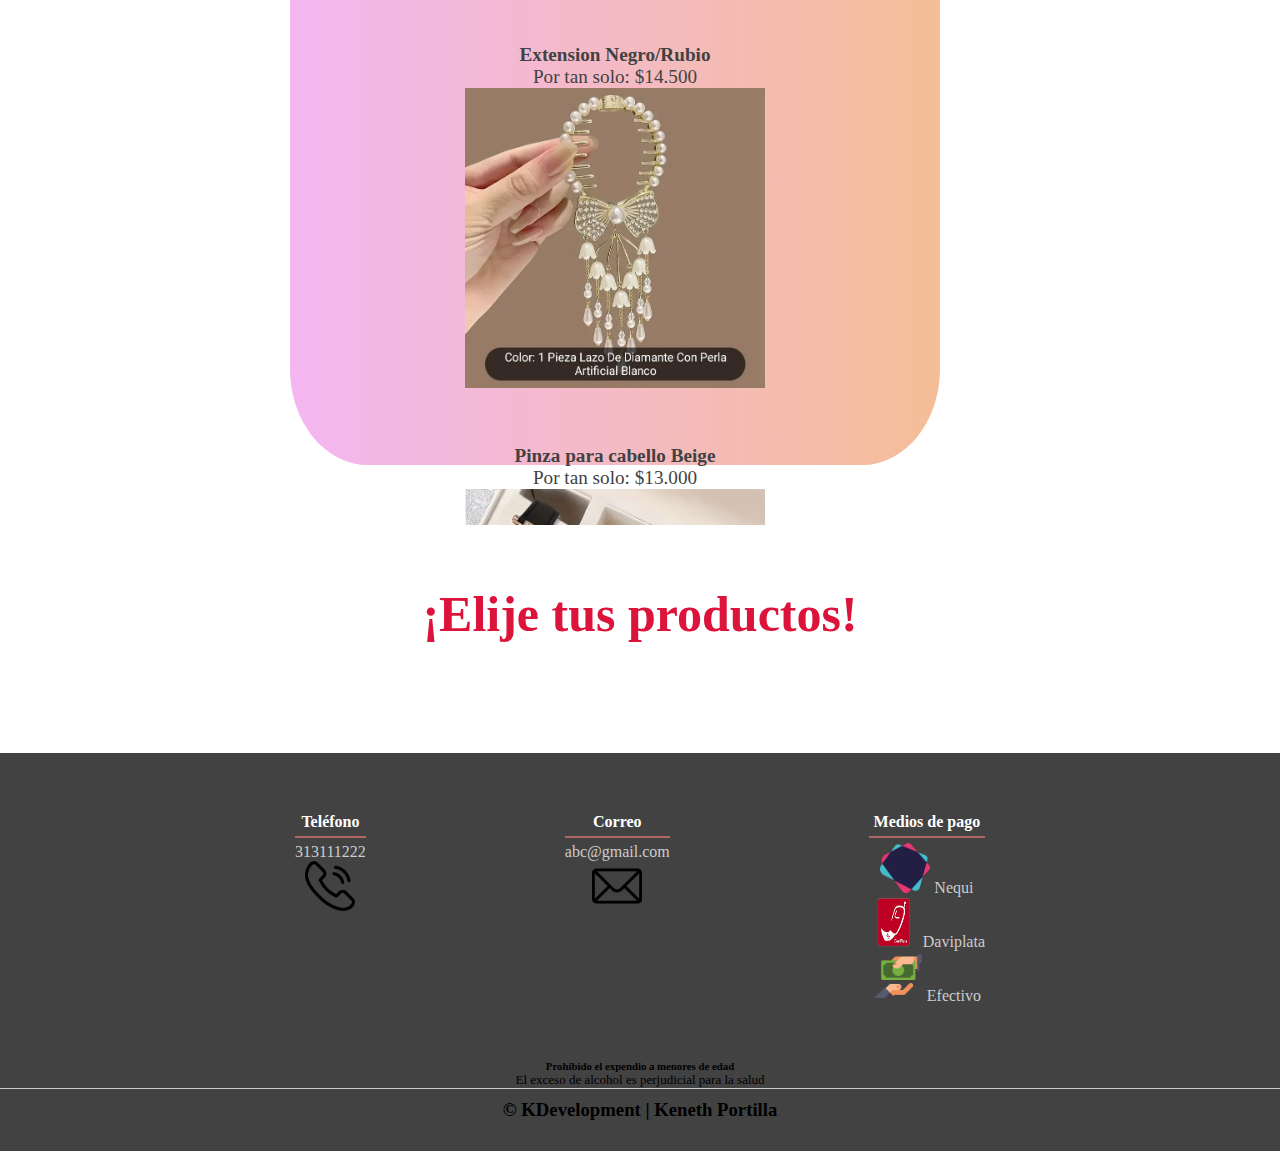
==== commit 0724fe93: "Update index.html" ====
--- a/index.html
+++ b/index.html
@@ -170,7 +170,7 @@
         </div>
       </div>
 
-      <h2 class="tit">Licores</h2>
+      <h2 class="tit">¡Elije tus productos!</h2>
       <div class="galeria-prod"></div>
       <main id="contenedor-productos">
 
--- a/css/style.css
+++ b/css/style.css
@@ -36,9 +36,9 @@
     width: 100%;
     height: 500px;
     /*browsers viejos*/
-    background: -webkit-linear-gradient(to left, hsla(302, 90%, 35%, 0.548), hsla(4, 63%, 45%, 0.548)),url(../resources/Header.jpg);
+    background: -webkit-linear-gradient(to left, hsla(302, 90%, 35%, 0.548), hsla(4, 63%, 45%, 0.548)),url(../resources/bannery.jpg);
     /*mas actual*/
-    background: linear-gradient(to left, hsla(302, 90%, 35%, 0.548), hsla(4, 63%, 45%, 0.548)),url(../resources/Header.jpg);
+    background: linear-gradient(to left, hsla(302, 90%, 35%, 0.548), hsla(4, 63%, 45%, 0.548)),url(../resources/bannery.jpg);
     background-size: cover;
     background-attachment: fixed;
     position: relative;
@@ -129,13 +129,13 @@
 }
 .galeria-prod{
     display: flex;
-    justify-content: space-evenly;
+    justify-content:center;
     flex-wrap: wrap;
 }
 .imagen-prod{
-    width: 24%;
+    width: 20%;
     height: 220px;
-    margin-bottom: 10px;
+    margin-bottom: 8px;
     overflow: hidden;
     position: relative;
     cursor: pointer;
@@ -227,7 +227,7 @@
 #beerCarousel{
     background: linear-gradient(to right, hsla(302, 73%, 70%, 0.548), hsla(25, 82%, 59%, 0.548));    width: 65%;
     max-width: 70%;
-    max-height: 450px;
+    max-height: 800px;
     border-radius: 12%;
     font-size: 120%;
     position: relative;
@@ -242,8 +242,8 @@
 }
 .carousel-item img{
     align-items: flex-start;
-    width: 320px;
-    height: 320px;
+    width: 300px;
+    height: 300px;
 }
 .carousel-item h4{
     text-align: center;
@@ -258,7 +258,7 @@
     
     margin-bottom: 8%;
     max-width: 60%;
-    max-height: 400px;
+    max-height: 300px;
     
 }
 
@@ -494,9 +494,9 @@
         width: 100%;
         height: 250px;
         /*browsers viejos*/
-        background: -webkit-linear-gradient(to left, hsla(302, 90%, 35%, 0.548), hsla(4, 63%, 45%, 0.548)),url(../resources/banner2.jpg);
+        background: -webkit-linear-gradient(to left, hsla(302, 90%, 35%, 0.548), hsla(4, 63%, 45%, 0.548)),url(../resources/bannery.jpg);
         /*mas actual*/
-        background: linear-gradient(to left, hsla(302, 90%, 35%, 0.548), hsla(4, 63%, 45%, 0.548)),url(../resources/banner2.jpg);
+        background: linear-gradient(to left, hsla(302, 90%, 35%, 0.548), hsla(4, 63%, 45%, 0.548)),url(../resources/bannery.jpg);
         background-size: 100%;
         background-attachment: fixed;
         position: relative;
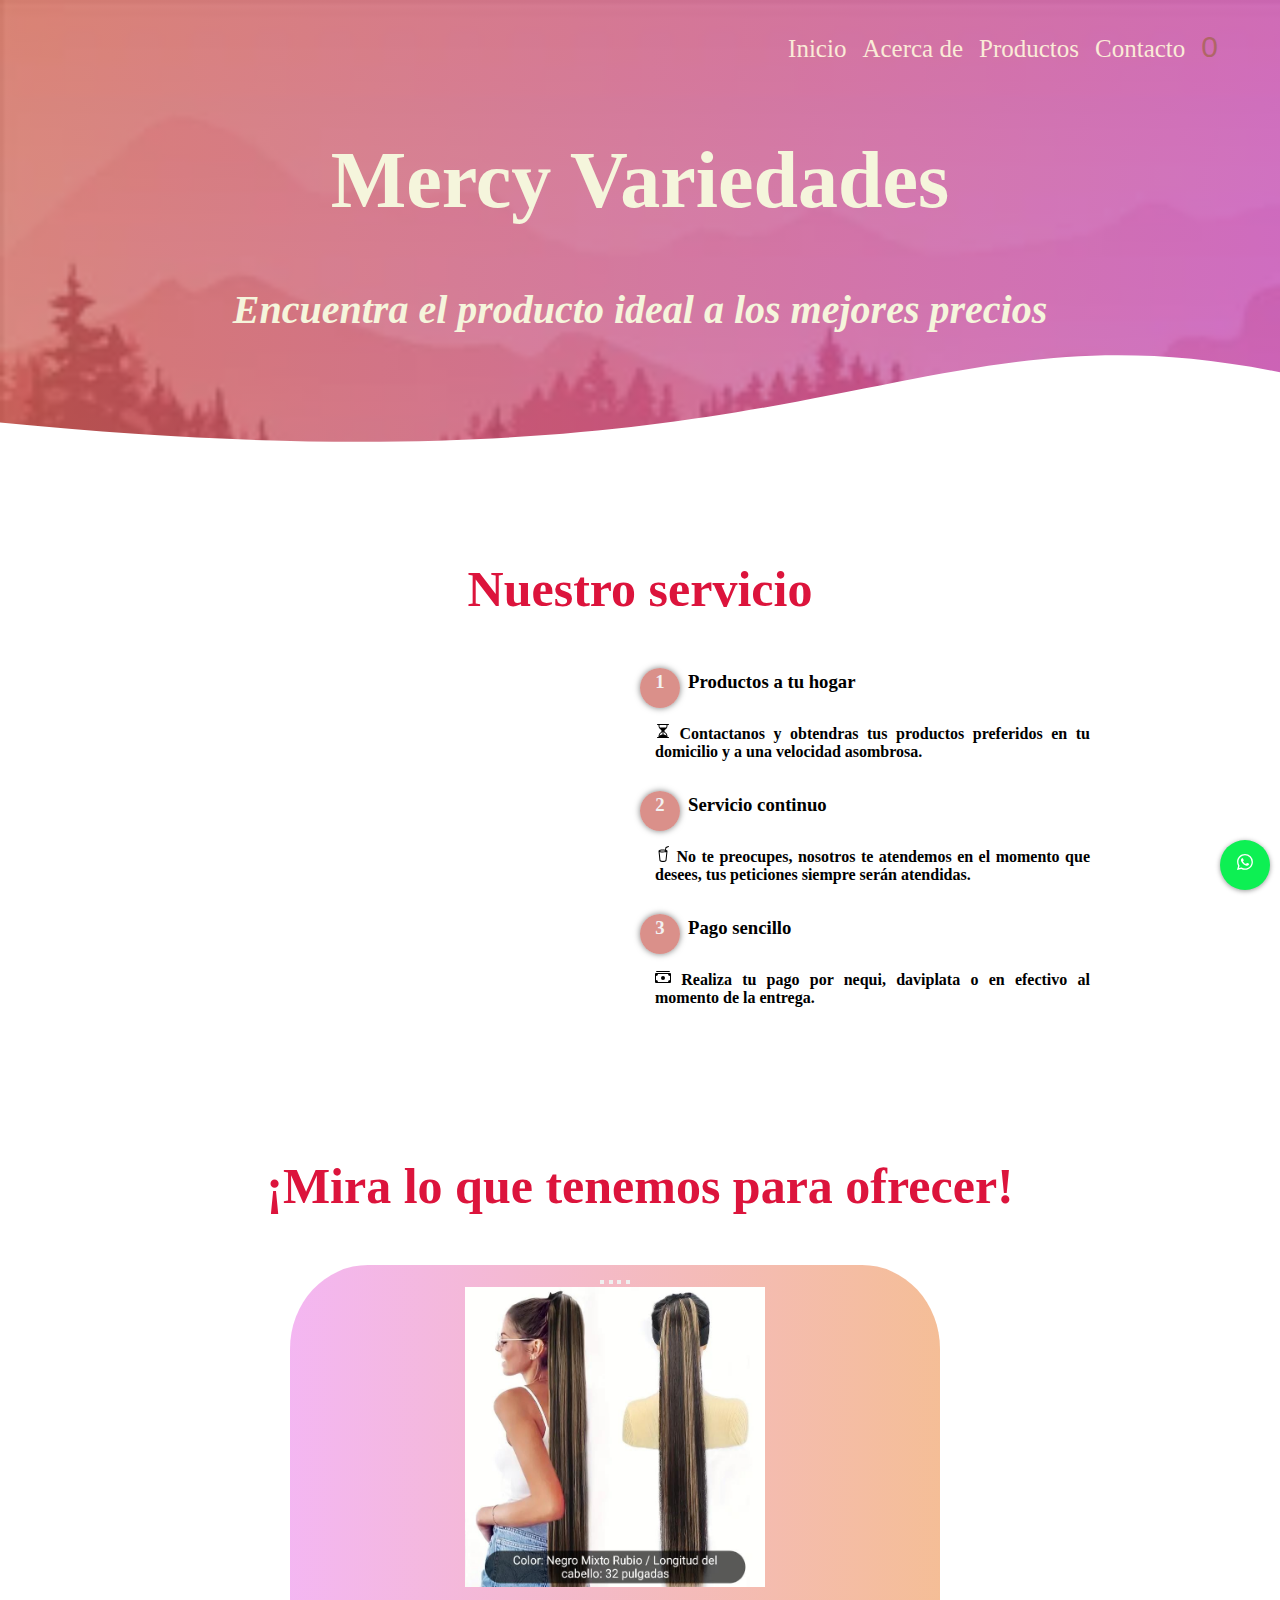
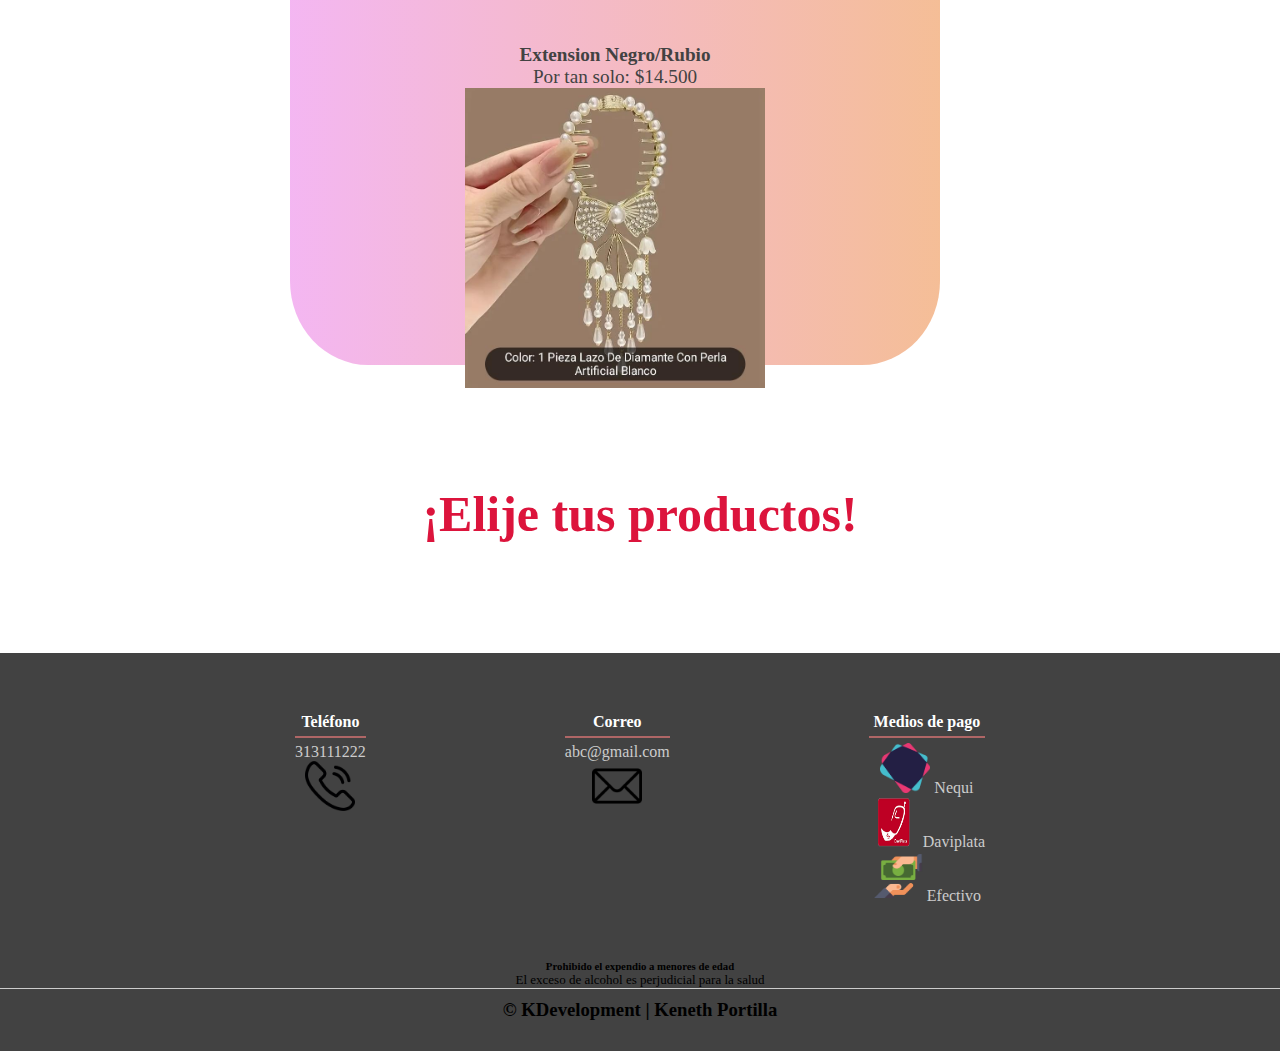
==== commit bc354ad3: "Update index.html" ====
--- a/index.html
+++ b/index.html
@@ -6,7 +6,7 @@
   <meta charset="UTF-8">
   <meta http-equiv="X-UA-Compatible" content="IE=edge">
   <meta name="viewport" content="width=device-width, initial-scale=1.0">
-  <title>TodoVariety</title>
+  <title>Mercy Variedades</title>
   <script src="https://kit.fontawesome.com/df59baf6b8.js" crossorigin="anonymous"></script>
   <link rel="preconnect" href="https://fonts.gstatic.com">
   <link href="https://fonts.googleapis.com/css2?family=Roboto:wght@400;700&display=swap" rel="stylesheet">
@@ -36,6 +36,7 @@
 
 <body>
 
+  
   <header id="banner">
     <nav class="fadeInLR">
       <a href="#">Inicio</a>
@@ -49,8 +50,8 @@
 
     <section class="header-text">
 
-      <h1 class="fadeInRL">Los mejores precios</h1>
-      <h2 class="fadeInLR">Encuentra tu producto ideal</h2>
+      <h1 class="fadeInRL">Mercy Variedades</h1>
+      <h2 class="fadeInLR">Encuentra el producto ideal a los mejores precios</h2>
 
     </section>
     <div class="wave fadeInUp" style="height: 150px; overflow: hidden;"><svg viewBox="0 0 500 150"
@@ -67,19 +68,19 @@
       <div class="contenedor-about-us">
         <img src="resources/img.png" alt="" class="img-about-us">
         <div class="contenido-textos">
-          <h3><span>1</span>Productos a tu domicilio</h3>
+          <h3><span>1</span>Productos a tu hogar</h3>
           <p><svg xmlns="http://www.w3.org/2000/svg" width="16" height="16" fill="currentColor"
               class="bi bi-hourglass-split" viewBox="0 0 16 16">
               <path
                 d="M2.5 15a.5.5 0 1 1 0-1h1v-1a4.5 4.5 0 0 1 2.557-4.06c.29-.139.443-.377.443-.59v-.7c0-.213-.154-.451-.443-.59A4.5 4.5 0 0 1 3.5 3V2h-1a.5.5 0 0 1 0-1h11a.5.5 0 0 1 0 1h-1v1a4.5 4.5 0 0 1-2.557 4.06c-.29.139-.443.377-.443.59v.7c0 .213.154.451.443.59A4.5 4.5 0 0 1 12.5 13v1h1a.5.5 0 0 1 0 1h-11zm2-13v1c0 .537.12 1.045.337 1.5h6.326c.216-.455.337-.963.337-1.5V2h-7zm3 6.35c0 .701-.478 1.236-1.011 1.492A3.5 3.5 0 0 0 4.5 13s.866-1.299 3-1.48V8.35zm1 0v3.17c2.134.181 3 1.48 3 1.48a3.5 3.5 0 0 0-1.989-3.158C8.978 9.586 8.5 9.052 8.5 8.351z" />
-            </svg> Contactanos y obtendras los productos que desees en tu domicilio y a una velocidad asombrosa.</p>
+            </svg> Contactanos y obtendras tus productos preferidos en tu domicilio y a una velocidad asombrosa.</p>
           <h3><span>2</span>Servicio continuo</h3>
           <p><svg xmlns="http://www.w3.org/2000/svg" width="16" height="16" fill="currentColor" class="bi bi-cup-straw"
               viewBox="0 0 16 16">
               <path
                 d="M13.902.334a.5.5 0 0 1-.28.65l-2.254.902-.4 1.927c.376.095.715.215.972.367.228.135.56.396.56.82 0 .046-.004.09-.011.132l-.962 9.068a1.28 1.28 0 0 1-.524.93c-.488.34-1.494.87-3.01.87-1.516 0-2.522-.53-3.01-.87a1.28 1.28 0 0 1-.524-.93L3.51 5.132A.78.78 0 0 1 3.5 5c0-.424.332-.685.56-.82.262-.154.607-.276.99-.372C5.824 3.614 6.867 3.5 8 3.5c.712 0 1.389.045 1.985.127l.464-2.215a.5.5 0 0 1 .303-.356l2.5-1a.5.5 0 0 1 .65.278zM9.768 4.607A13.991 13.991 0 0 0 8 4.5c-1.076 0-2.033.11-2.707.278A3.284 3.284 0 0 0 4.645 5c.146.073.362.15.648.222C5.967 5.39 6.924 5.5 8 5.5c.571 0 1.109-.03 1.588-.085l.18-.808zm.292 1.756C9.445 6.45 8.742 6.5 8 6.5c-1.133 0-2.176-.114-2.95-.308a5.514 5.514 0 0 1-.435-.127l.838 8.03c.013.121.06.186.102.215.357.249 1.168.69 2.438.69 1.27 0 2.081-.441 2.438-.69.042-.029.09-.094.102-.215l.852-8.03a5.517 5.517 0 0 1-.435.127 8.88 8.88 0 0 1-.89.17zM4.467 4.884s.003.002.005.006l-.005-.006zm7.066 0-.005.006c.002-.004.005-.006.005-.006zM11.354 5a3.174 3.174 0 0 0-.604-.21l-.099.445.055-.013c.286-.072.502-.149.648-.222z" />
             </svg>
-            No te preocupes, nosotros te atendemos en el momento que desees, tus peticiones siempre serán atendidas.</p>
+           No te preocupes, nosotros te atendemos en el momento que desees, tus peticiones siempre serán atendidas.</p>
           <h3><span>3</span>Pago sencillo</h3>
           <p><svg xmlns="http://www.w3.org/2000/svg" width="16" height="16" fill="currentColor" class="bi bi-cash-stack"
               viewBox="0 0 16 16">
@@ -90,6 +91,7 @@
             Realiza tu pago por nequi, daviplata o en efectivo al momento de la entrega.</p>
         </div>
       </div>
+
 
     </section>
 
--- a/css/style.css
+++ b/css/style.css
@@ -129,11 +129,12 @@
 }
 .galeria-prod{
     display: flex;
-    justify-content:center;
+    justify-content:space-between;
+    justify-items: stretch;
     flex-wrap: wrap;
 }
 .imagen-prod{
-    width: 20%;
+    width: 25%;
     height: 220px;
     margin-bottom: 8px;
     overflow: hidden;
@@ -227,14 +228,14 @@
 #beerCarousel{
     background: linear-gradient(to right, hsla(302, 73%, 70%, 0.548), hsla(25, 82%, 59%, 0.548));    width: 65%;
     max-width: 70%;
-    max-height: 800px;
+    max-height: 700px;
     border-radius: 12%;
     font-size: 120%;
     position: relative;
     text-align: center;
     margin-left: 15%;
     margin-right: 15%;
-    
+    justify-items: stretch;
 }
 .carousel-item{
     cursor: pointer;
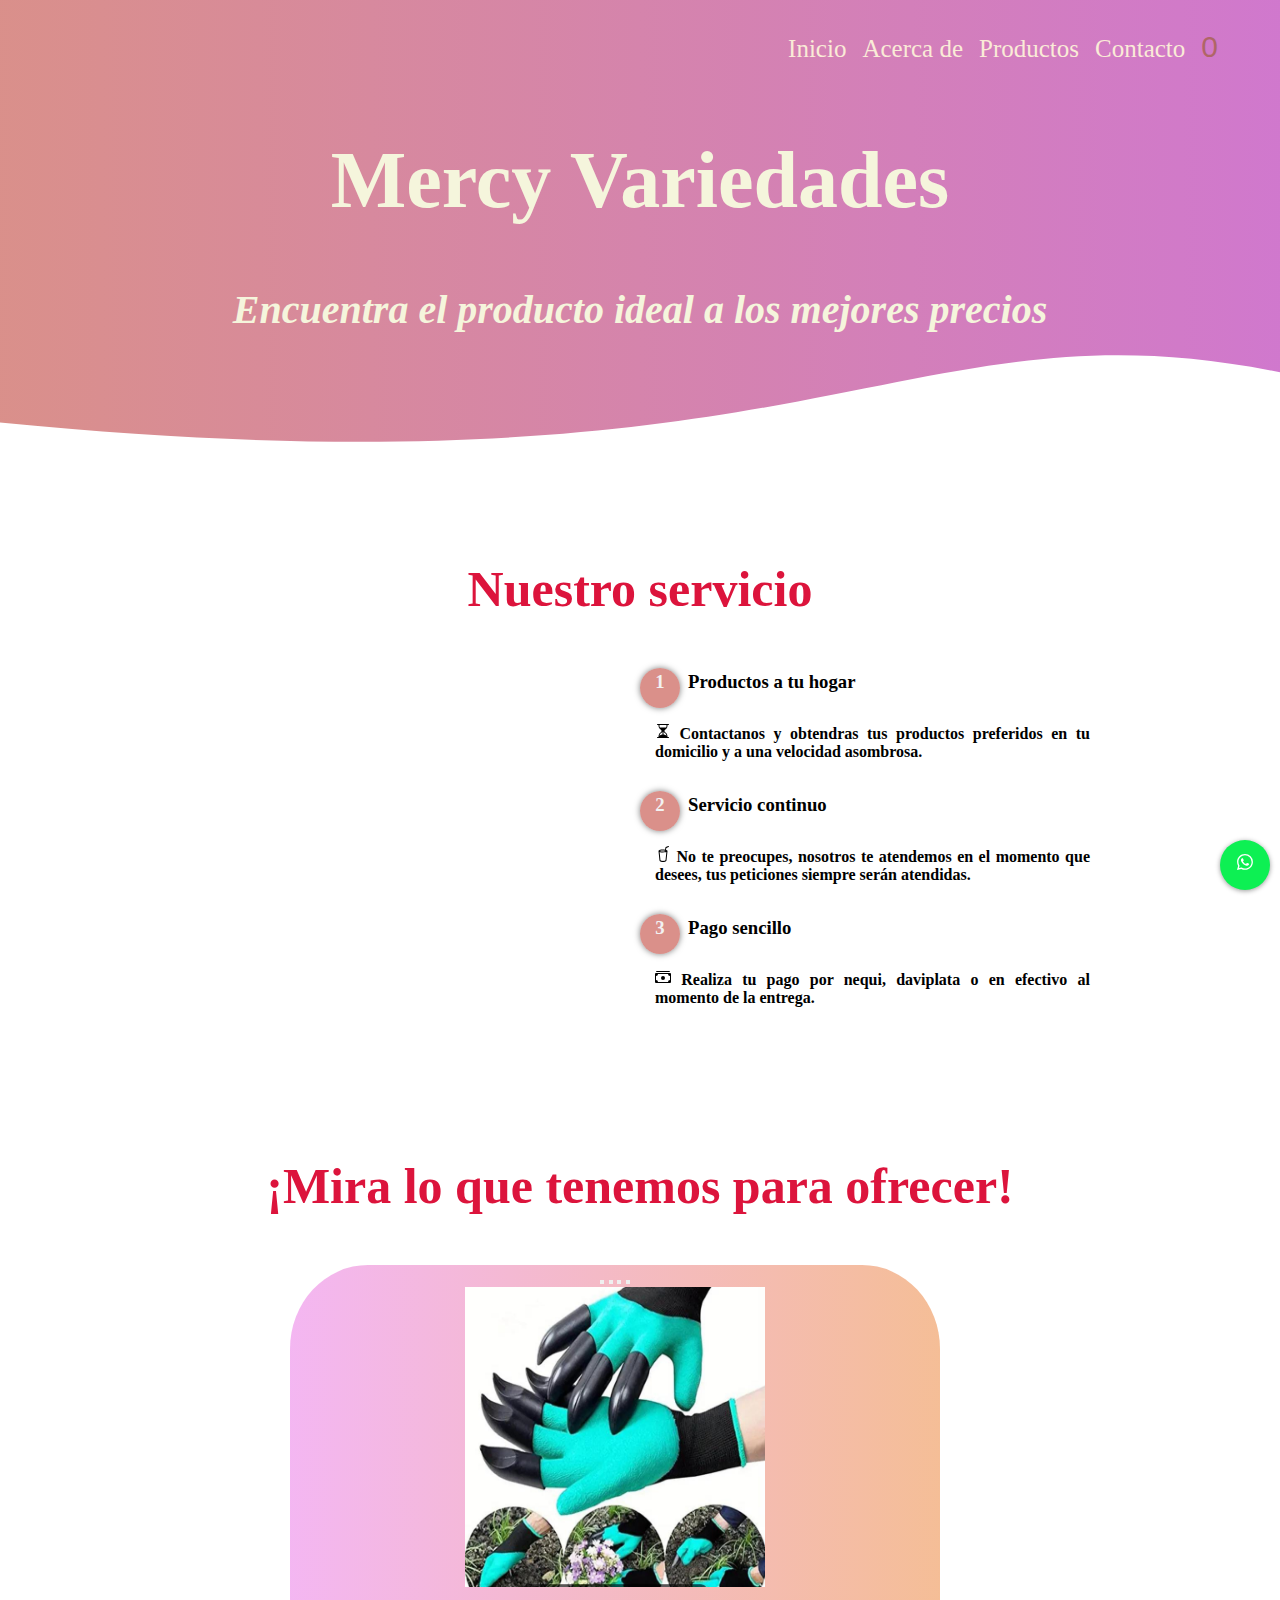
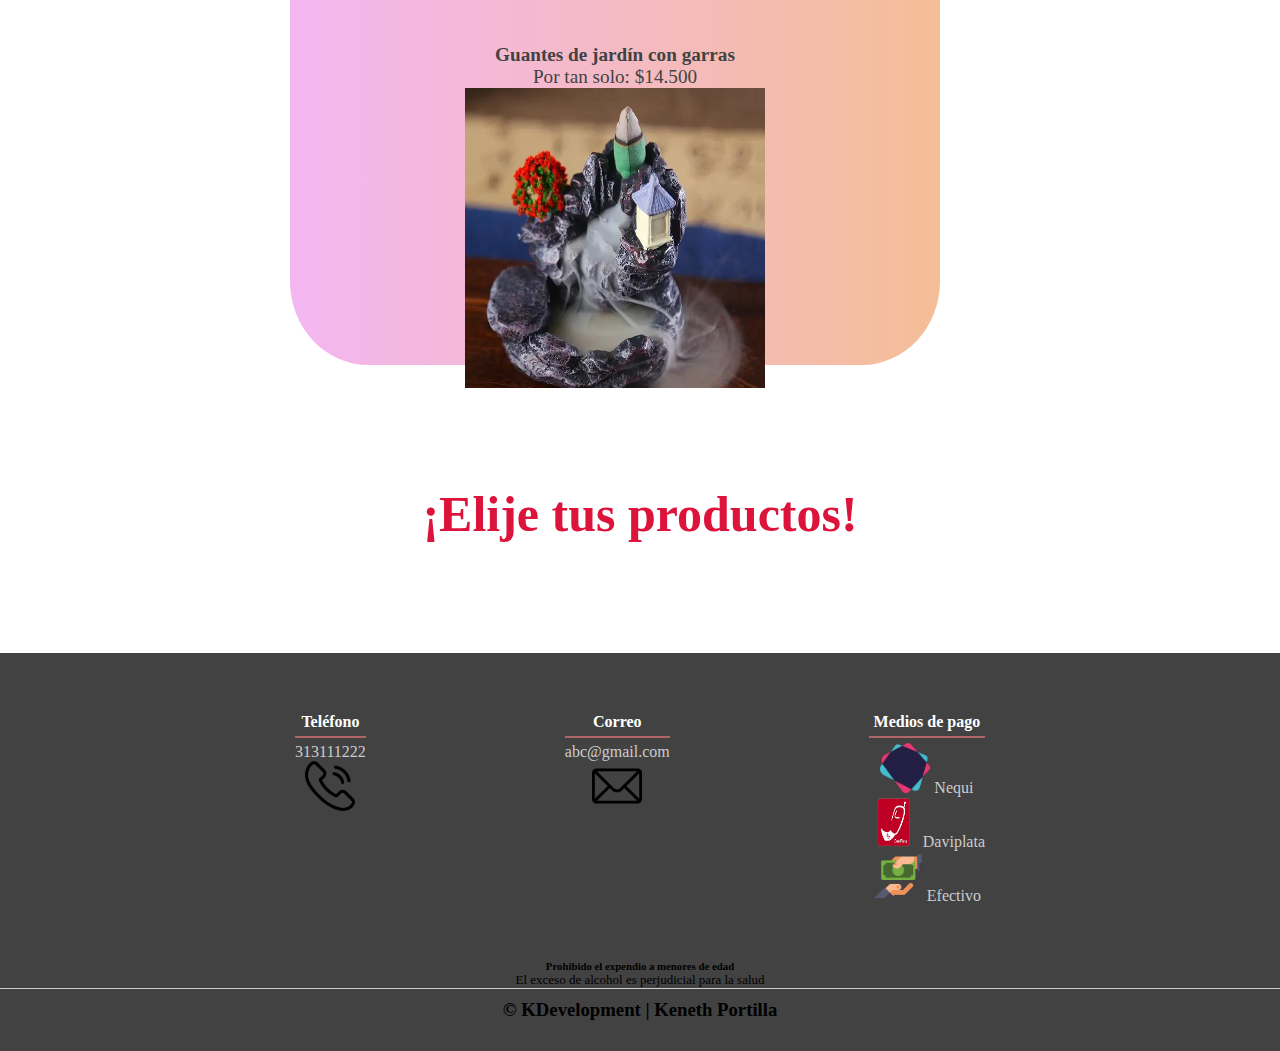
==== commit 816de963: "Update index.html" ====
--- a/index.html
+++ b/index.html
@@ -111,31 +111,31 @@
         </div>
         <div class="carousel-inner">
           <div class="carousel-item active">
-            <img id="carrusel1" src="resources/A1.jpeg" class="d-block w-100" alt="...">
-            <div class="carousel-caption d-none d-md-block">
-              <h4>Extension Negro/Rubio</h4>
+            <img id="carrusel1" src="resources/A18.jpg" class="d-block w-100" alt="...">
+            <div class="carousel-caption d-none d-md-block">
+              <h4>Guantes de jardín con garras</h4>
               <p>Por tan solo: $14.500</p>
             </div>
           </div>
           <div class="carousel-item">
-            <img id="carrusel2" src="resources/A2.jpeg" class="d-block w-100" alt="...">
-            <div class="carousel-caption d-none d-md-block">
-              <h4>Pinza para cabello Beige</h4>
+            <img id="carrusel2" src="resources/A33.jpg" class="d-block w-100" alt="...">
+            <div class="carousel-caption d-none d-md-block">
+              <h4>Soporte de incienso, paisaje de montaña</h4>
               <p>Por tan solo: $13.000</p>
             </div>
           </div>
           <div class="carousel-item">
-            <img id="carrusel3" src="resources/A3.jpeg" class="d-block w-100" alt="...">
-            <div class="carousel-caption d-none d-md-block">
-              <h4>Reloj Dama mas accesorios</h4>
-              <p>Por tan solo: $15.000</p>
+            <img id="carrusel3" src="resources/A28.jpg" class="d-block w-100" alt="...">
+            <div class="carousel-caption d-none d-md-block">
+              <h4>Reloj Caballero</h4>
+              <p>Por tan solo: $25.000</p>
             </div>
           </div>
           <div class="carousel-item">
-            <img id="carrusel4" src="resources/A4.jpeg" class="d-block w-100" alt="...">
-            <div class="carousel-caption d-none d-md-block">
-              <h4>Anillo Doble</h4>
-              <p>Por tan solo: $20.000</p>
+            <img id="carrusel4" src="resources/A31.jpg" class="d-block w-100" alt="...">
+            <div class="carousel-caption d-none d-md-block">
+              <h4>Accesorio de tejido</h4>
+              <p>Por tan solo: $8.000</p>
             </div>
           </div>
           </form>
--- a/css/style.css
+++ b/css/style.css
@@ -36,9 +36,9 @@
     width: 100%;
     height: 500px;
     /*browsers viejos*/
-    background: -webkit-linear-gradient(to left, hsla(302, 90%, 35%, 0.548), hsla(4, 63%, 45%, 0.548)),url(../resources/bannery.jpg);
+    background: -webkit-linear-gradient(to left, hsla(302, 90%, 35%, 0.548), hsla(4, 63%, 45%, 0.548)),url(../resources/bannerz.jpg);
     /*mas actual*/
-    background: linear-gradient(to left, hsla(302, 90%, 35%, 0.548), hsla(4, 63%, 45%, 0.548)),url(../resources/bannery.jpg);
+    background: linear-gradient(to left, hsla(302, 90%, 35%, 0.548), hsla(4, 63%, 45%, 0.548)),url(../resources/bannerz.jpg);
     background-size: cover;
     background-attachment: fixed;
     position: relative;
@@ -126,12 +126,20 @@
 
 .cont-prod2{
     background-color: #f2f2f2;
+    display: grid;
+    grid-template-columns: repeat(4, 1fr);
+    grid-gap: 8px;
+    grid-auto-rows: 150px;
 }
 .galeria-prod{
     display: flex;
     justify-content:space-between;
     justify-items: stretch;
     flex-wrap: wrap;
+    display: grid;
+    grid-template-columns: repeat(4, 1fr);
+    grid-gap: 8px;
+    grid-auto-rows: 150px;
 }
 .imagen-prod{
     width: 25%;
@@ -214,7 +222,7 @@
     text-align: center;
     padding-top: 10px;
 }
-/*  
+/*
 #container{
     align-content: center;
     align-items: center;
@@ -465,8 +473,8 @@
     }
     .header-text h1{
         margin-top: 0px;
-        margin-bottom: 210px;
-        font-size: 35px;
+        margin-bottom: 110px;
+        font-size: 30px;
     }
     .header-text h2{
         font-size: 0px;
@@ -493,17 +501,22 @@
     }
     #banner{
         width: 100%;
-        height: 250px;
+        height: 350px;
         /*browsers viejos*/
-        background: -webkit-linear-gradient(to left, hsla(302, 90%, 35%, 0.548), hsla(4, 63%, 45%, 0.548)),url(../resources/bannery.jpg);
+        background: -webkit-linear-gradient(to left, hsla(302, 90%, 35%, 0.548), hsla(4, 63%, 45%, 0.548)),url(../resources/bannerz.jpg);
         /*mas actual*/
-        background: linear-gradient(to left, hsla(302, 90%, 35%, 0.548), hsla(4, 63%, 45%, 0.548)),url(../resources/bannery.jpg);
+        background: linear-gradient(to left, hsla(302, 90%, 35%, 0.548), hsla(4, 63%, 45%, 0.548)),url(../resources/bannerz.jpg);
         background-size: 100%;
         background-attachment: fixed;
         position: relative;
     }
 
-    
+    .wave{
+    position: absolute;
+    bottom: 0;
+    width: 100%;
+    margin-top:20px;
+}
 
     #boton-carrito {
         border: none;
